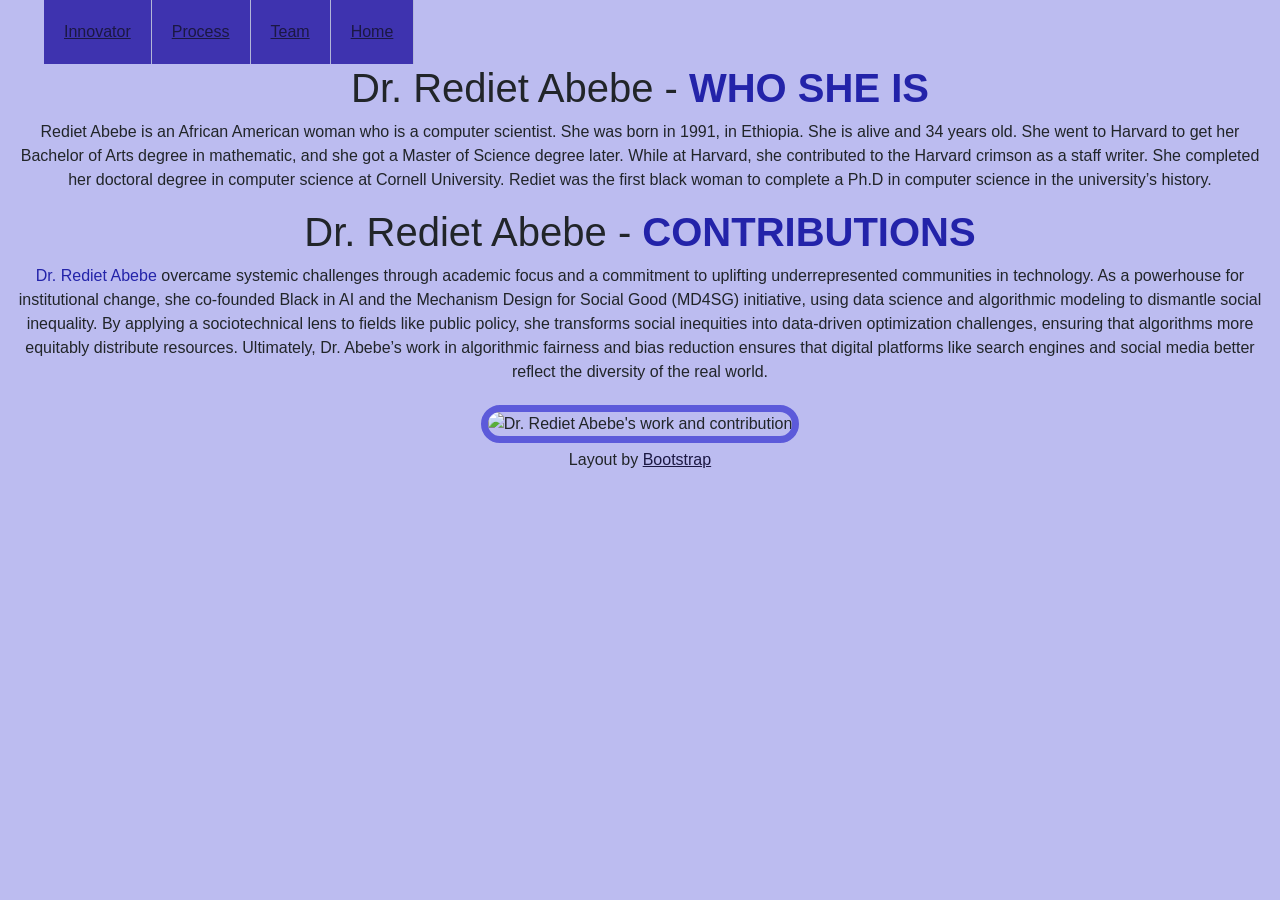
==== innovator1.html @ be7e02a1 "Update innovator1.html" ====
<!DOCTYPE html>
<html lang="en">
<head>
    <meta charset="UTF-8">
    <meta name="viewport" content="width=device-width, initial-scale=1.0">
    <title>Dr. Rediet Abebe's Life Work</title>
    <link href="https://cdn.jsdelivr.net/npm/bootstrap@5.3.3/dist/css/bootstrap.min.css" rel="stylesheet">
    <link rel="stylesheet" href="innovator1.css">
</head>
<body class="redietBackground">
    <div class="container-fluid text-center">
        <div class="row banner">
            <div class="col-md-12">
                <ul>
                <li><a href="innovator1.html">Innovator</a></li>
                <li><a href="projects.html">Process</a></li>
                <li><a href="team.html">Team</a></li>
                <li><a href="index.html">Home</a></li>
                </ul>
            </div>
        </div>
        <div class="row">
            <div  class="col-md-12">
                <h1>Dr. Rediet Abebe - <span class="highlightedText">Who She Is</span></h1>
                <p> Rediet Abebe is an African American woman who is a computer scientist. She was born in 1991, in Ethiopia. She is alive and 34 years old. She went to Harvard to get her Bachelor of Arts degree in mathematic, and she got a Master of Science degree later. While at Harvard, she contributed to the Harvard crimson as a staff writer. She completed her doctoral degree in computer science at Cornell University. Rediet  was the first black woman to complete a Ph.D in computer science in the university’s history.</p>
            </div>
        </div>       
        <div class="row">
            <div class="col-md-12">
                <h1>Dr. Rediet Abebe - <span class="highlightedText">Contributions</span></h1>
                <p> <span class="redietText"> Dr. Rediet Abebe </span> overcame systemic challenges through academic 
                  focus and a commitment to uplifting underrepresented communities in technology. As a powerhouse for 
                  institutional change, she co-founded Black in AI and the Mechanism Design for Social Good (MD4SG) initiative, 
                  using data science and algorithmic modeling to dismantle social inequality. By applying a sociotechnical lens 
                  to fields like public policy, she transforms social inequities into data-driven optimization challenges, ensuring 
                  that algorithms more equitably distribute resources. Ultimately, Dr. Abebe’s work in algorithmic fairness and bias 
                  reduction ensures that digital platforms like search engines and social media better reflect the diversity of the 
                  real world. </p>
                <img src="images/fishers.jpeg" alt="Dr. Rediet Abebe's work and contribution" class="img-fluid customImage">
            </div>
        </div>
        <div class="row">
            <div class="col-md-12">
                <p> Layout by <a href="https://getbootstrap.com/"> Bootstrap </a> </p>
            </div>
        </div>
      </div>      
</body>
</html>
---- innovator1.css ----
.redietBackground{
    background-color: rgb(188, 188, 240);
    font-family: 'Lucida Sans', 'Lucida Sans Regular', 'Lucida Grande', 'Lucida Sans Unicode', Geneva, Verdana, sans-serif;
    margin: 0px;
    padding: 0px;
}
 

.customImage {
    border-width: 7px;
    border-radius: 20px;
    border-style: solid;
    border-color: #5c5ada;
    margin: 5px;
    width:250px;
    max-height: 200px;
}

.redietText{
    color: rgb(35, 35, 169);
}


.highlightedText{
    color: rgb(35, 35, 169);
    font-weight: bold;
    text-transform:uppercase
}

li{
    list-style-type: none;
    float: left;
    border-right-color: rgb(178, 182, 216);
    border-right-width: 1px;
    border-right-style: solid;
}

li a{
    display:block;
    color: rgb(27, 8, 8);
    padding: 20px;
    text-align: center;
    background-color: rgb(62, 51, 175);
}

li a:hover{
    background-color: rgb(249, 236, 236);
}

a:link{
    color: rgb(27, 24, 67);
}
a:visited{
    color: rgb(250, 168, 168);
}
a:hover{
    color:  rgb(254, 204, 204);
}
a:active{
    color:rgb(77, 34, 34);
}
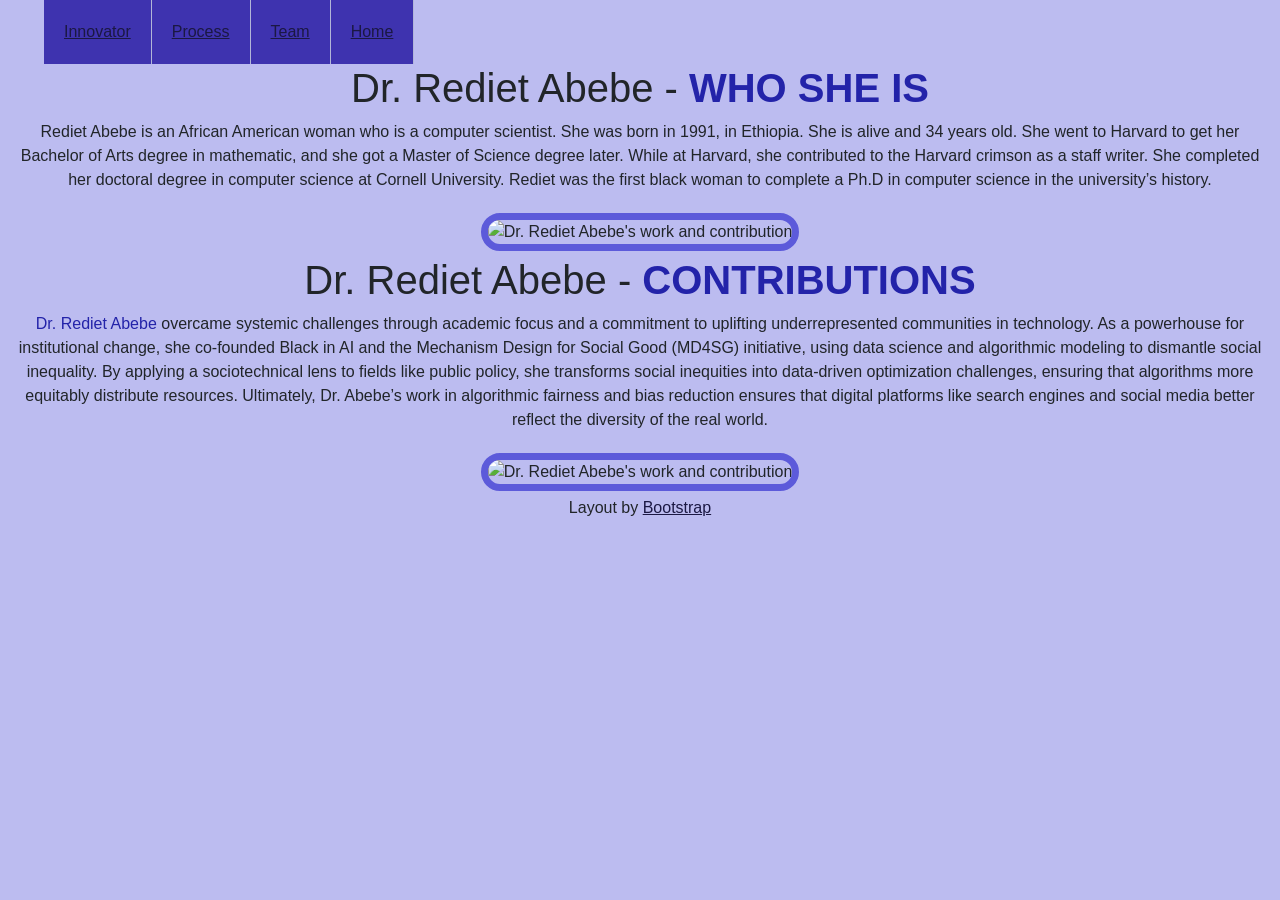
==== commit aa98f5f2: "Update innovator1.html" ====
--- a/innovator1.html
+++ b/innovator1.html
@@ -23,6 +23,7 @@
             <div  class="col-md-12">
                 <h1>Dr. Rediet Abebe - <span class="highlightedText">Who She Is</span></h1>
                 <p> Rediet Abebe is an African American woman who is a computer scientist. She was born in 1991, in Ethiopia. She is alive and 34 years old. She went to Harvard to get her Bachelor of Arts degree in mathematic, and she got a Master of Science degree later. While at Harvard, she contributed to the Harvard crimson as a staff writer. She completed her doctoral degree in computer science at Cornell University. Rediet  was the first black woman to complete a Ph.D in computer science in the university’s history.</p>
+                 <img src="images/rediet2.jpg" alt="Dr. Rediet Abebe's work and contribution" class="img-fluid customImage">
             </div>
         </div>       
         <div class="row">
@@ -36,7 +37,7 @@
                   that algorithms more equitably distribute resources. Ultimately, Dr. Abebe’s work in algorithmic fairness and bias 
                   reduction ensures that digital platforms like search engines and social media better reflect the diversity of the 
                   real world. </p>
-                <img src="images/fishers.jpeg" alt="Dr. Rediet Abebe's work and contribution" class="img-fluid customImage">
+                <img src="images/rediet.webp" alt="Dr. Rediet Abebe's work and contribution" class="img-fluid customImage">
             </div>
         </div>
         <div class="row">
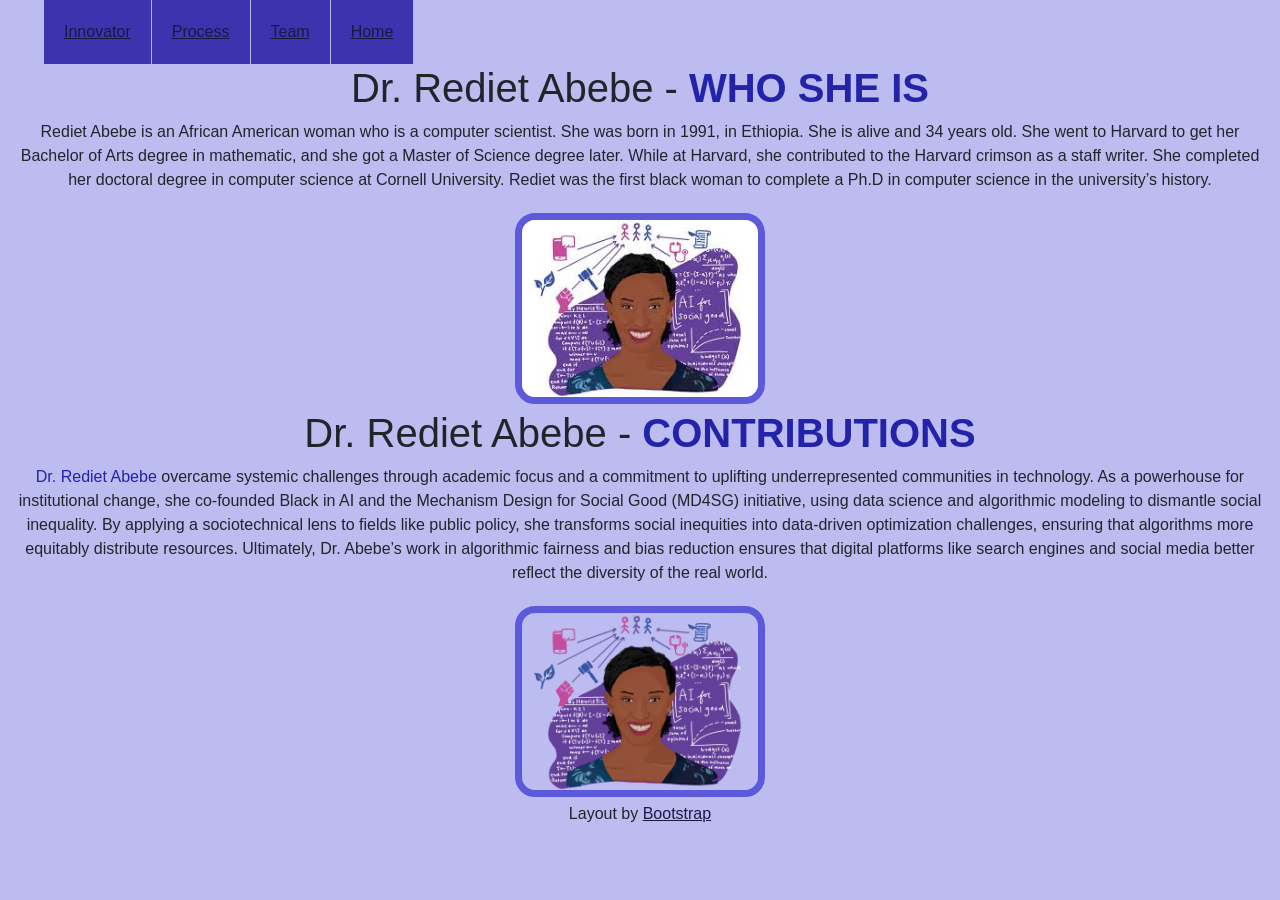
==== commit 9a73eb64: "Update innovator1.html" ====
--- a/innovator1.html
+++ b/innovator1.html
@@ -23,7 +23,7 @@
             <div  class="col-md-12">
                 <h1>Dr. Rediet Abebe - <span class="highlightedText">Who She Is</span></h1>
                 <p> Rediet Abebe is an African American woman who is a computer scientist. She was born in 1991, in Ethiopia. She is alive and 34 years old. She went to Harvard to get her Bachelor of Arts degree in mathematic, and she got a Master of Science degree later. While at Harvard, she contributed to the Harvard crimson as a staff writer. She completed her doctoral degree in computer science at Cornell University. Rediet  was the first black woman to complete a Ph.D in computer science in the university’s history.</p>
-                 <img src="images/rediet2.jpg" alt="Dr. Rediet Abebe's work and contribution" class="img-fluid customImage">
+                 <img src="Images/rediet2.jpg" alt="Dr. Rediet Abebe's work and contribution" class="img-fluid customImage">
             </div>
         </div>       
         <div class="row">
@@ -37,7 +37,7 @@
                   that algorithms more equitably distribute resources. Ultimately, Dr. Abebe’s work in algorithmic fairness and bias 
                   reduction ensures that digital platforms like search engines and social media better reflect the diversity of the 
                   real world. </p>
-                <img src="images/rediet.webp" alt="Dr. Rediet Abebe's work and contribution" class="img-fluid customImage">
+                <img src="Images/redietWork.jpeg" alt="Dr. Rediet Abebe's work and contribution" class="img-fluid customImage">
             </div>
         </div>
         <div class="row">
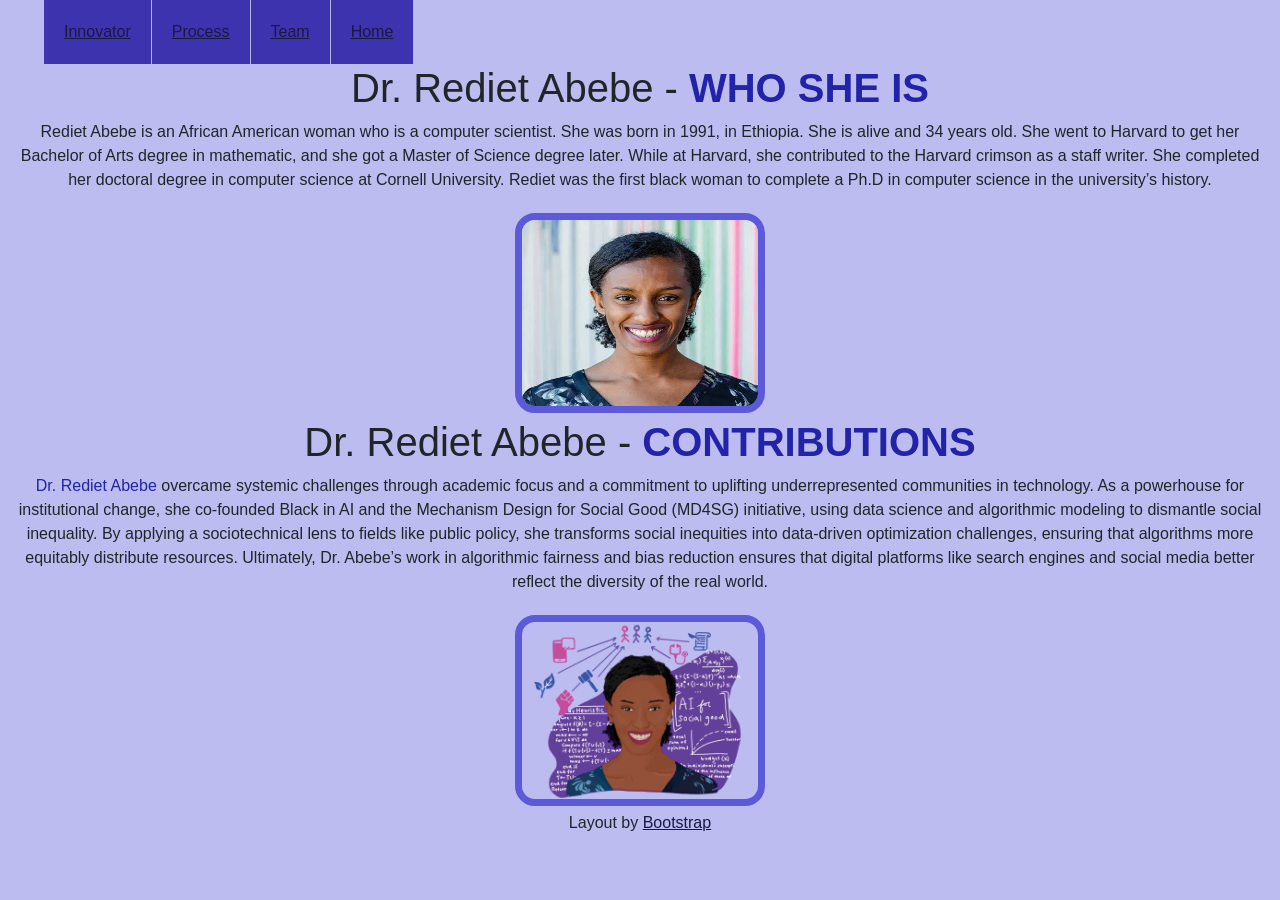
==== commit 889798eb: "Update innovator1.html" ====
--- a/innovator1.html
+++ b/innovator1.html
@@ -23,7 +23,7 @@
             <div  class="col-md-12">
                 <h1>Dr. Rediet Abebe - <span class="highlightedText">Who She Is</span></h1>
                 <p> Rediet Abebe is an African American woman who is a computer scientist. She was born in 1991, in Ethiopia. She is alive and 34 years old. She went to Harvard to get her Bachelor of Arts degree in mathematic, and she got a Master of Science degree later. While at Harvard, she contributed to the Harvard crimson as a staff writer. She completed her doctoral degree in computer science at Cornell University. Rediet  was the first black woman to complete a Ph.D in computer science in the university’s history.</p>
-                 <img src="Images/rediet2.jpg" alt="Dr. Rediet Abebe's work and contribution" class="img-fluid customImage">
+                 <img src="Images/rediet.webp" alt="Dr. Rediet Abebe's work and contribution" class="img-fluid customImage">
             </div>
         </div>       
         <div class="row">
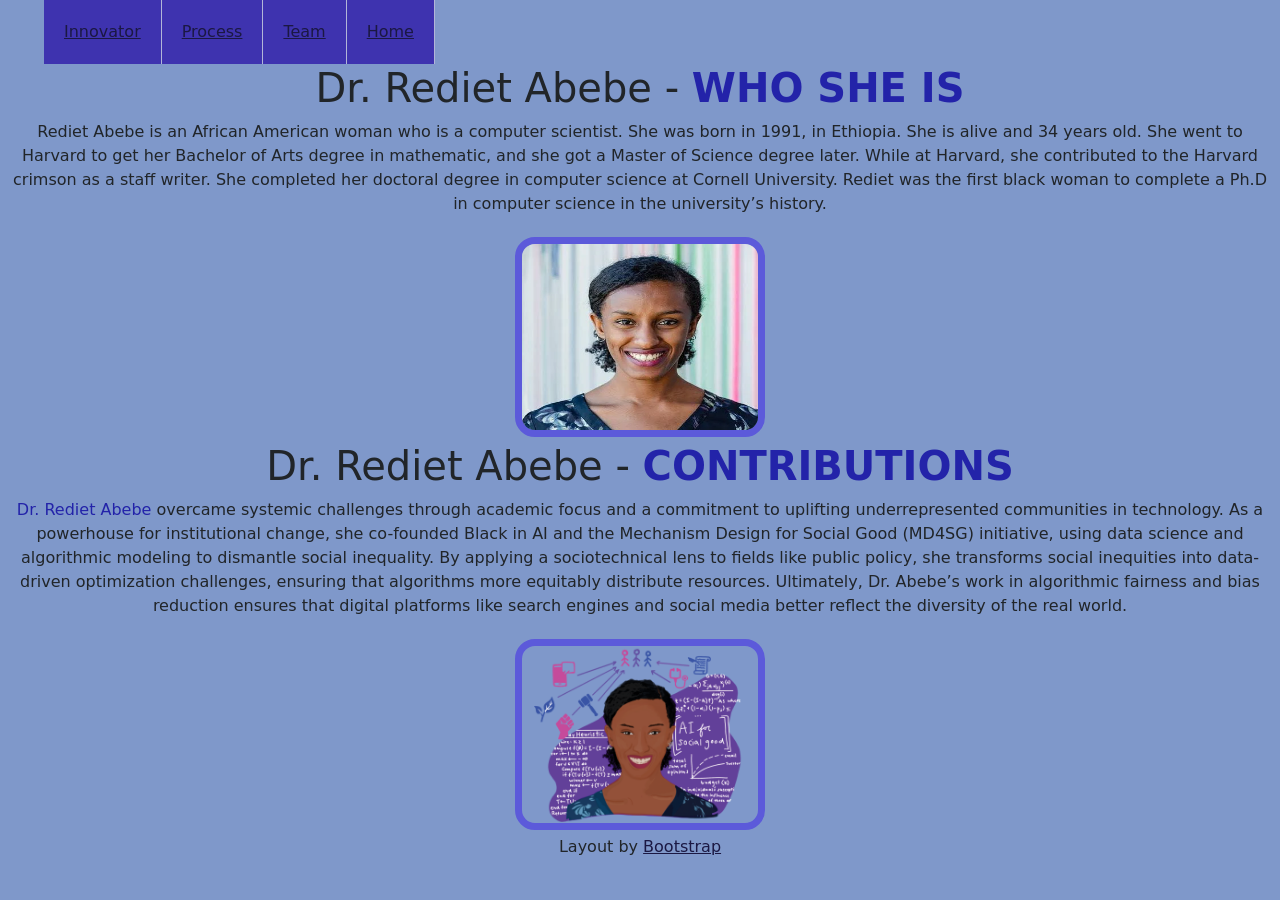
==== commit 3c2f3c2d: "Update innovator1.html" ====
--- a/innovator1.html
+++ b/innovator1.html
@@ -7,7 +7,7 @@
     <link href="https://cdn.jsdelivr.net/npm/bootstrap@5.3.3/dist/css/bootstrap.min.css" rel="stylesheet">
     <link rel="stylesheet" href="innovator1.css">
 </head>
-<body class="redietBackground">
+<body class="redietBackground overlay">
     <div class="container-fluid text-center">
         <div class="row banner">
             <div class="col-md-12">
--- a/innovator1.css
+++ b/innovator1.css
@@ -1,10 +1,8 @@
-.redietBackground{
-    background-color: rgb(188, 188, 240);
-    font-family: 'Lucida Sans', 'Lucida Sans Regular', 'Lucida Grande', 'Lucida Sans Unicode', Geneva, Verdana, sans-serif;
-    margin: 0px;
-    padding: 0px;
+
+ 
+.overlay {
+    background-color: rgba(0, 50, 150, 0.5);
 }
- 
 
 .customImage {
     border-width: 7px;
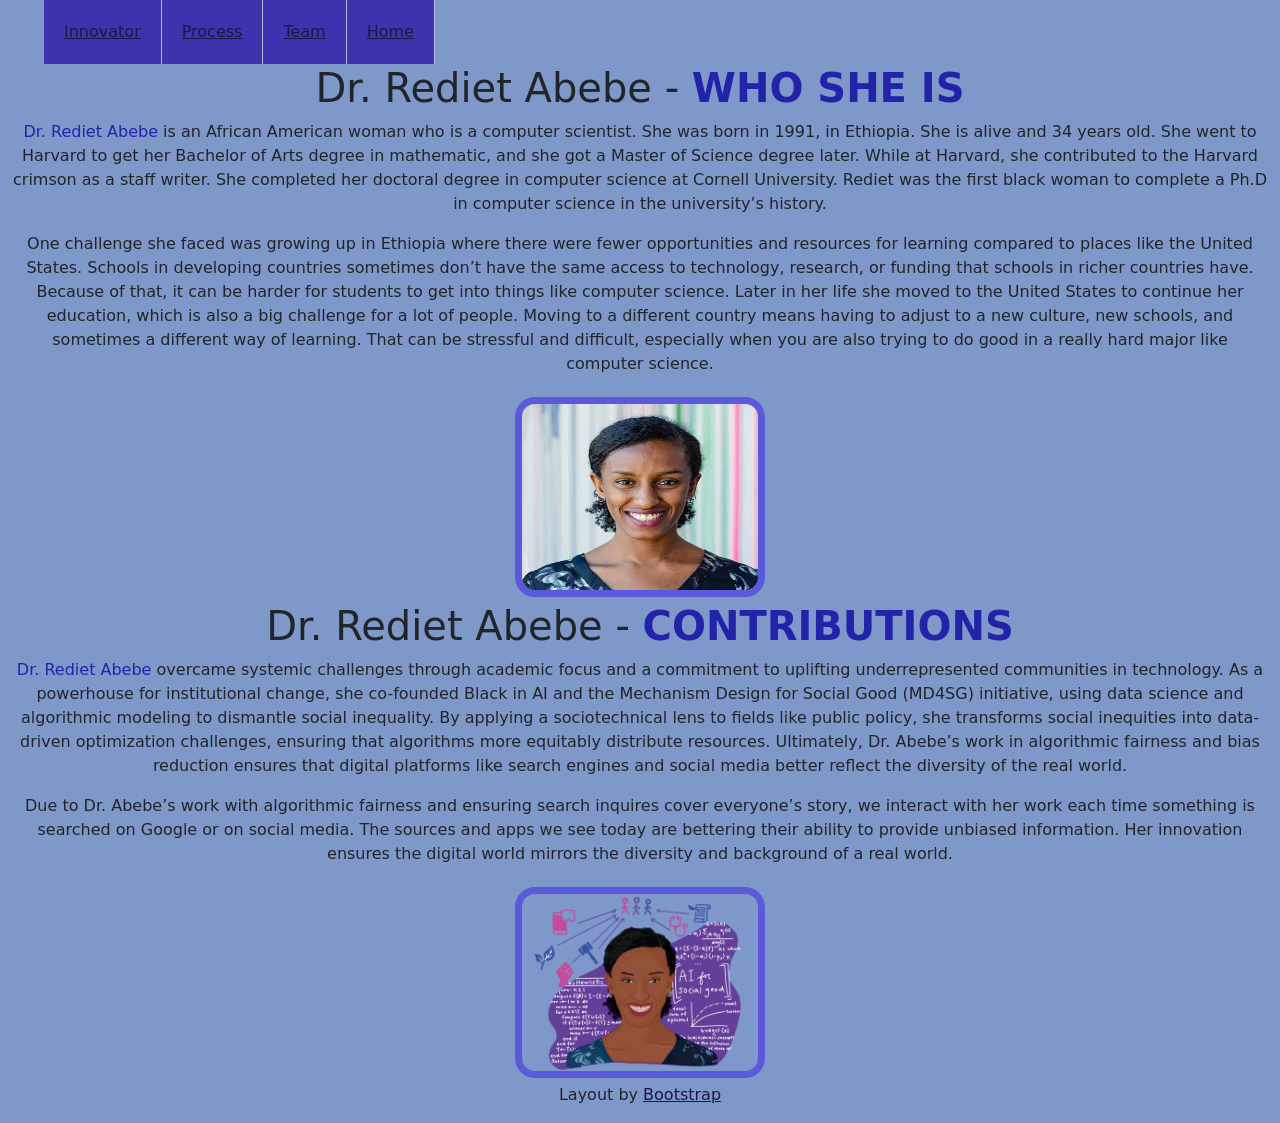
==== commit c03271df: "Update innovator1.html" ====
--- a/innovator1.html
+++ b/innovator1.html
@@ -22,7 +22,8 @@
         <div class="row">
             <div  class="col-md-12">
                 <h1>Dr. Rediet Abebe - <span class="highlightedText">Who She Is</span></h1>
-                <p> Rediet Abebe is an African American woman who is a computer scientist. She was born in 1991, in Ethiopia. She is alive and 34 years old. She went to Harvard to get her Bachelor of Arts degree in mathematic, and she got a Master of Science degree later. While at Harvard, she contributed to the Harvard crimson as a staff writer. She completed her doctoral degree in computer science at Cornell University. Rediet  was the first black woman to complete a Ph.D in computer science in the university’s history.</p>
+                <p> <span class="redietText"> Dr. Rediet Abebe </span> is an African American woman who is a computer scientist. She was born in 1991, in Ethiopia. She is alive and 34 years old. She went to Harvard to get her Bachelor of Arts degree in mathematic, and she got a Master of Science degree later. While at Harvard, she contributed to the Harvard crimson as a staff writer. She completed her doctoral degree in computer science at Cornell University. Rediet  was the first black woman to complete a Ph.D in computer science in the university’s history.</p>
+                <p>One challenge she faced was growing up in Ethiopia where there were fewer opportunities and resources for learning compared to places like the United States. Schools in developing countries sometimes don’t have the same access to technology, research, or funding that schools in richer countries have. Because of that, it can be harder for students to get into things like computer science. Later in her life she moved to the United States to continue her education, which is also a big challenge for a lot of people. Moving to a different country means having to adjust to a new culture, new schools, and sometimes a different way of learning. That can be stressful and difficult, especially when you are also trying to do good in a really hard major like computer science.</p>
                  <img src="Images/rediet.webp" alt="Dr. Rediet Abebe's work and contribution" class="img-fluid customImage">
             </div>
         </div>       
@@ -37,6 +38,7 @@
                   that algorithms more equitably distribute resources. Ultimately, Dr. Abebe’s work in algorithmic fairness and bias 
                   reduction ensures that digital platforms like search engines and social media better reflect the diversity of the 
                   real world. </p>
+                 <p> Due to Dr. Abebe’s work with algorithmic fairness and ensuring search inquires cover everyone’s story, we interact with her work each time something is searched on Google or on social media. The sources and apps we see today are bettering their ability to provide unbiased information. Her innovation ensures the digital world mirrors the diversity and background of a real world.   </p>
                 <img src="Images/redietWork.jpeg" alt="Dr. Rediet Abebe's work and contribution" class="img-fluid customImage">
             </div>
         </div>
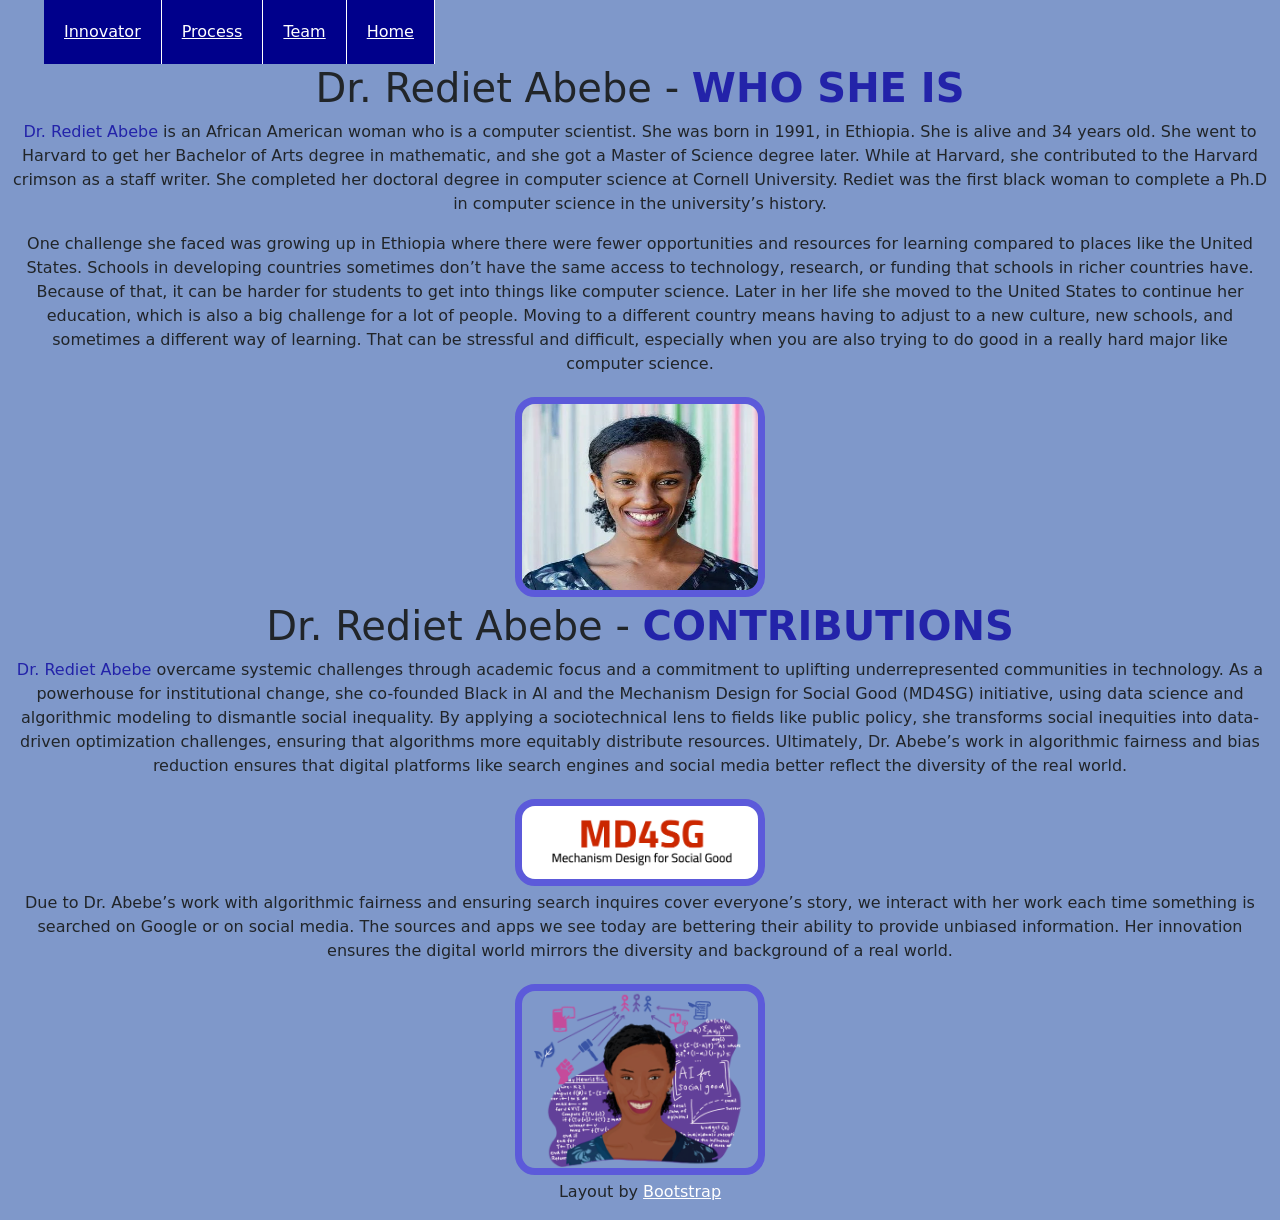
==== commit 8e3ffdd1: "Update innovator1.html" ====
--- a/innovator1.html
+++ b/innovator1.html
@@ -38,6 +38,7 @@
                   that algorithms more equitably distribute resources. Ultimately, Dr. Abebe’s work in algorithmic fairness and bias 
                   reduction ensures that digital platforms like search engines and social media better reflect the diversity of the 
                   real world. </p>
+                 <img src="Images/md4sg.jpeg.png" alt="Dr. Rediet Abebe's initiative" class="img-fluid customImage">
                  <p> Due to Dr. Abebe’s work with algorithmic fairness and ensuring search inquires cover everyone’s story, we interact with her work each time something is searched on Google or on social media. The sources and apps we see today are bettering their ability to provide unbiased information. Her innovation ensures the digital world mirrors the diversity and background of a real world.   </p>
                 <img src="Images/redietWork.jpeg" alt="Dr. Rediet Abebe's work and contribution" class="img-fluid customImage">
             </div>
--- a/innovator1.css
+++ b/innovator1.css
@@ -28,32 +28,32 @@
 li{
     list-style-type: none;
     float: left;
-    border-right-color: rgb(178, 182, 216);
+    border-right-color: rgb(255, 255, 255);
     border-right-width: 1px;
     border-right-style: solid;
 }
 
 li a{
     display:block;
-    color: rgb(27, 8, 8);
+    color: rgb(0, 0, 139);
     padding: 20px;
     text-align: center;
-    background-color: rgb(62, 51, 175);
+    background-color: rgb(0, 0, 139);
 }
 
 li a:hover{
-    background-color: rgb(249, 236, 236);
+    background-color: rgb(144, 213, 255);
 }
 
 a:link{
-    color: rgb(27, 24, 67);
+    color: rgb(255, 255, 255);
 }
 a:visited{
-    color: rgb(250, 168, 168);
+    color: rgb(255, 255, 255);
 }
 a:hover{
-    color:  rgb(254, 204, 204);
+    color:  rgb(255, 255, 255);
 }
 a:active{
-    color:rgb(77, 34, 34);
+    color:rgb(255, 255, 255);
 }
